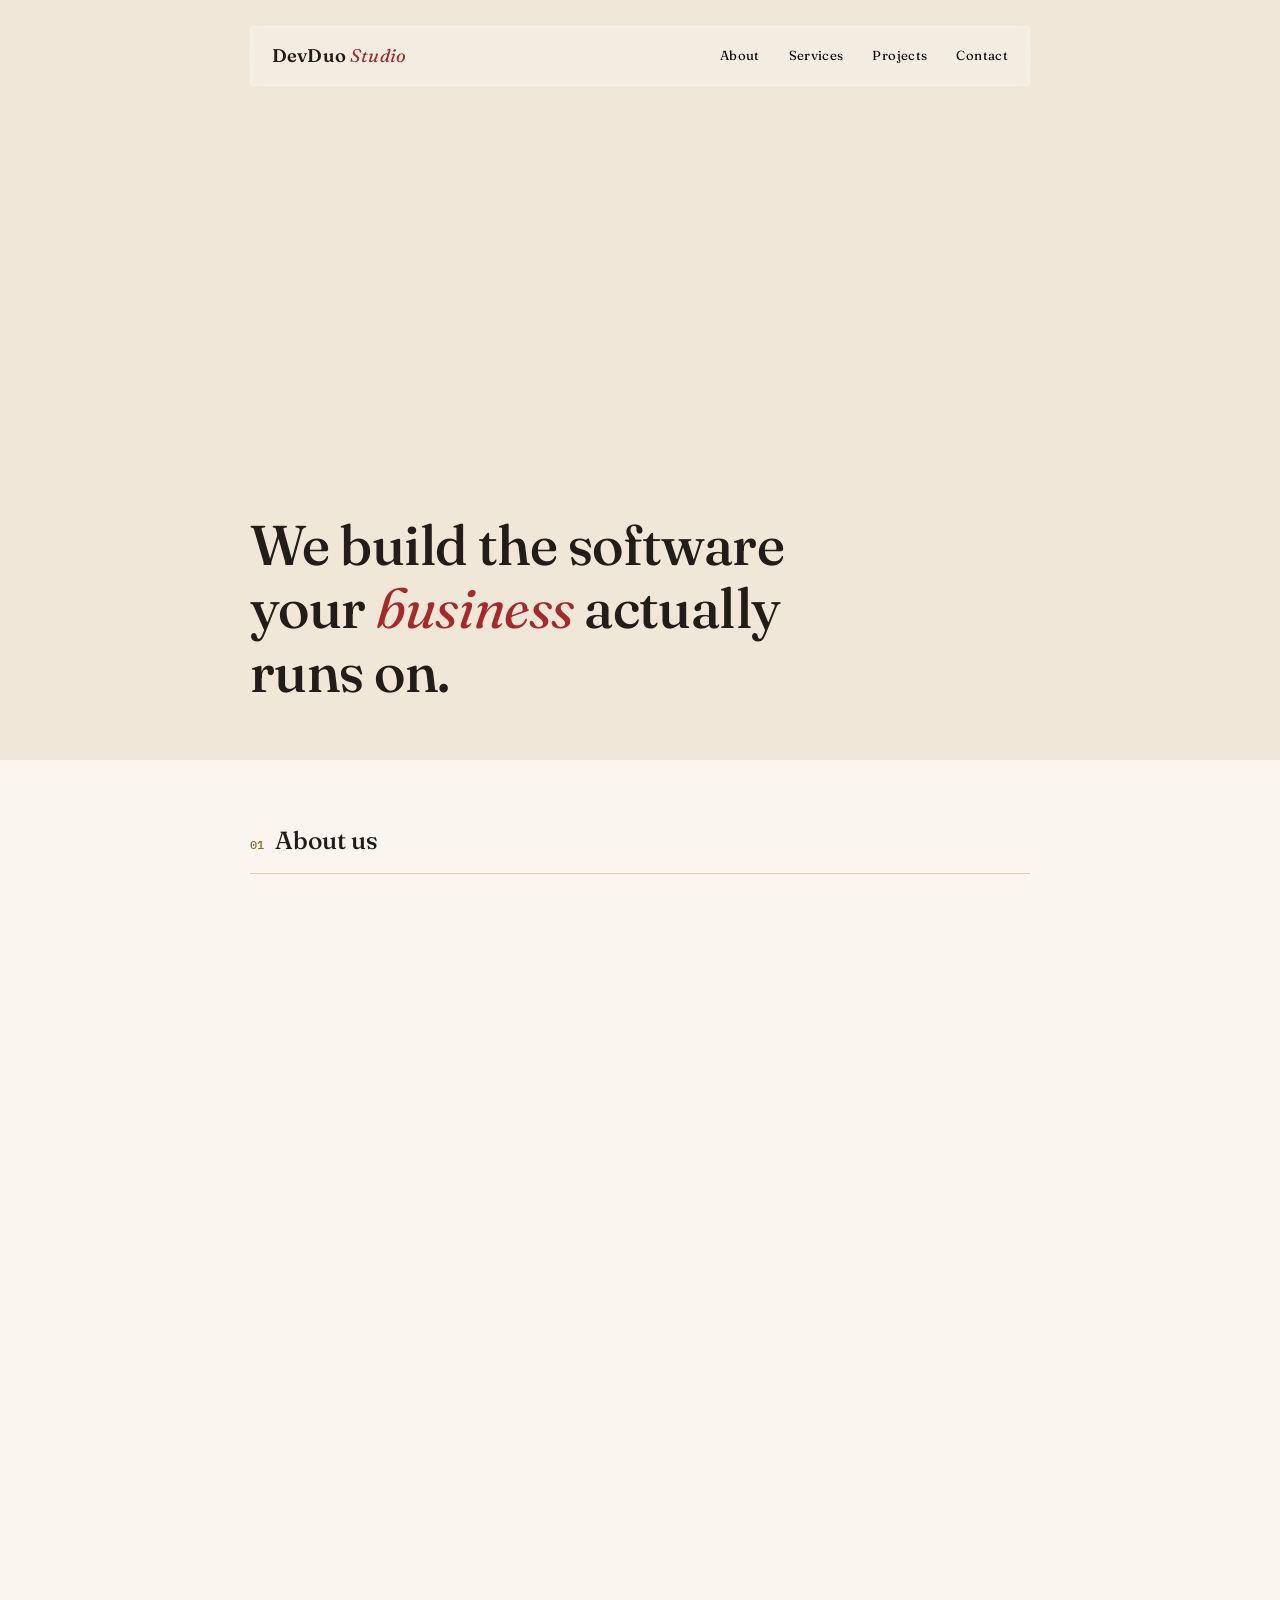
==== index.html.html @ c7c5db41 "first commit" ====
<!DOCTYPE html>
<html lang="en">
<head>
    <!-- Google tag (gtag.js) -->
<script async src="https://www.googletagmanager.com/gtag/js?id=G-KCSF0T8MST"></script>
<script>
  window.dataLayer = window.dataLayer || [];
  function gtag(){dataLayer.push(arguments);}
  gtag('js', new Date());

  gtag('config', 'G-KCSF0T8MST');
</script>
  <script type="application/ld+json">
{
  "@context": "https://schema.org",
  "@type": "FAQPage",
  "mainEntity": [
    {
      "@type": "Question",
      "name": "What does DevDuo Studio do?",
      "acceptedAnswer": {"@type": "Answer", "text": "We build custom web apps and automation for businesses, designed around how each business actually works."}
    },
    {
      "@type": "Question",
      "name": "How does the process work?",
      "acceptedAnswer": {"@type": "Answer", "text": "First we understand your business. Then we design and build an AI-integrated app around it and show it to you. Finally we host and maintain it."}
    },
    {
      "@type": "Question",
      "name": "Do you host and maintain the app after building it?",
      "acceptedAnswer": {"@type": "Answer", "text": "Yes. We host it, monitor it, and keep updating it as your business changes."}
    }
  ]
}
</script>
<meta charset="UTF-8">
<meta name="viewport" content="width=device-width, initial-scale=1, viewport-fit=cover">
<title>DevDuo Studio | Custom Web Apps & Business Automation in India</title>
<meta name="description" content="DevDuo Studio builds custom web apps and automation for businesses. We understand your business, build an app for automation of daily time taking tasks, then host and maintain it.">
<link rel="canonical" href="https://devduostudio.com/">
<meta name="robots" content="index, follow">
<meta name="theme-color" content="#FAF6EF">

<!-- Link previews (WhatsApp, LinkedIn, Facebook) -->
<meta property="og:type" content="website">
<meta property="og:site_name" content="DevDuo Studio">
<meta property="og:title" content="DevDuo Studio | Custom Web Apps & Business Automation">
<meta property="og:description" content="We build the software your business actually runs on.">
<meta property="og:url" content="https://devduostudio.com/">
<meta property="og:image" content="https://devduostudio.com/preview.jpg">
<meta name="twitter:card" content="summary_large_image">
<link rel="preconnect" href="https://fonts.googleapis.com">
<link rel="preconnect" href="https://fonts.gstatic.com" crossorigin>
<link href="https://fonts.googleapis.com/css2?family=Fraunces:ital,opsz,wght@0,9..144,400;0,9..144,500;0,9..144,600;1,9..144,400;1,9..144,500&family=IBM+Plex+Mono:wght@400;500&display=swap" rel="stylesheet">
<style>
  :root{
    --paper:#FAF6EF; --beige:#F0E7D8; --line:#DED0B4;
    --ink:#221D17; --ink-dim:#7A7060;
    --gold:#8E6A2E; --wine:#5C2A2A;
    box-sizing:border-box;
    padding-top:env(safe-area-inset-top,0px);
    padding-bottom:env(safe-area-inset-bottom,0px);
  }
  *{box-sizing:inherit; margin:0; padding:0;}
  html{scroll-padding-top:env(safe-area-inset-top,0px);}
  html,body{height:100%;}
  body{
    background:var(--paper); color:var(--ink);
    font-family:'Fraunces', Georgia, serif;
    line-height:1.6; -webkit-font-smoothing:antialiased;
  }
  .mono{font-family:'IBM Plex Mono', ui-monospace, monospace;}
  ::selection{ background:var(--gold); color:var(--paper); }

  .page{ max-width:860px; margin:0 auto; padding:0 2.5rem 6rem; }
  @media (max-width:640px){ .page{padding:0 1.35rem 4rem;} }

  .masthead{
    display:flex; justify-content:space-between; align-items:center; gap:1rem; flex-wrap:wrap;
    background:rgba(250,246,239, .35); border-radius: 4px; 
    padding:.9rem 1.3rem; border:1px solid rgba(255, 255, 255, .25); backdrop-filter: blur(10px); -webkit-backdrop-filter:blur(10px);  
  }
  .masthead .mark{font-size:1.15rem; font-weight:600; letter-spacing:.01em;}
  .masthead .mark em{ color: brown; font-style:italic; font-weight:400; }
  .masthead nav{display:flex; gap:1.8rem;}
  .masthead nav a{ color:black; text-decoration:none; font-size:.82rem; letter-spacing:.03em; transition:color .15s; }
  .masthead nav a:hover, .masthead nav a:focus-visible{ color:var(--wine); }

  /* ---- HERO ---- */
  html, body{
    overflow-x: hidden;
  }
.hero-full{
  position:relative; left:50%; right:50%;
  margin-left:-50vw; margin-right:-50vw; width:100vw;
  overflow:hidden; min-height:min(88vh, 760px);
  display:flex; flex-direction:column;
}
@media (max-width:640px){ .hero-full{ min-height:78vh; } }

.hero-gesture{ position:absolute; inset:0; z-index:0; background:var(--beige); }
/*.hero-gesture::after{
  content:""; position:absolute; inset:0;
  background:
    radial-gradient(circle at 20% 20%, rgba(142,106,46,.16), transparent 55%),
    radial-gradient(circle at 80% 75%, rgba(92,42,42,.12), transparent 50%);
}*/
.hero-gesture canvas, .hero-gesture video{ position:absolute; inset:0; width:100%; height:100%; object-fit:cover; display:block; transform:scale(1.12); transform-origin: center;}
.hero-scrim{
  position:absolute; inset:0; z-index:1; pointer-events:none;
 /* background:
    linear-gradient(180deg, rgba(34,29,23,.18) 0%, rgba(34,29,23,0) 26%, rgba(34,29,23,0) 60%, rgba(250,246,239,.55) 100%),
    linear-gradient(90deg, var(--paper) 0%, rgba(250,246,239,.72) 30%, rgba(250,246,239,0) 65%);*/
}

.hero-inner{
  position:relative; z-index:2; flex:1; display:flex; flex-direction:column; justify-content:space-between;
  max-width:860px; width:100%; margin:0 auto; padding:1.6rem 2.5rem 3.5rem;
}
@media (max-width:640px){ .hero-inner{ padding:1.2rem 1.35rem 2.5rem; } }

.hero-content{ max-width:56ch; }
.hero-content h1{
  font-size:clamp(2.3rem,5.2vw,3.5rem); font-weight:500; line-height:1.14; letter-spacing:-.01em;
}
.hero-content h1 em{ font-style:italic; font-weight:400; color: brown; }
.hero-content p{ color:var(--ink-dim); font-size:1.08rem; max-width:46ch; margin-top:1.3rem; }

  /* ---- ABOUT US ---- */
  .about p{ color:var(--ink-dim); font-size:1.02rem; max-width:60ch; }
  .ledger-strip{
    display:flex; gap:0; margin-top:2.2rem; border-top:1px solid var(--line); border-bottom:1px solid var(--line);
    flex-wrap:wrap;
  }
  .skills{ margin-top:2.2rem; }
.skill-row{
  display:grid; grid-template-columns:6.5rem 1fr; gap:1.2rem;
  padding:.85rem 0; border-top:1px solid var(--line); align-items:baseline;
}
.skill-row:first-child{ border-top:none; }
.skill-label{ font-family:'IBM Plex Mono',monospace; font-size:.72rem; color:var(--gold); }
.skill-tags{
  font-family:'IBM Plex Mono',monospace; font-size:.85rem; color:var(--ink-dim);
  display:flex; flex-wrap:wrap; gap:.9rem;
}
.skill-tags span::before{ content:"·"; margin-right:.6em; color:var(--line); }
.skill-tags span:first-child::before{ content:none; }
  .ledger-strip div{ flex:1 1 auto; padding:1rem 1.3rem 1rem 0; min-width:140px; }
  .ledger-strip div + div{ border-left:1px solid var(--line); padding-left:1.3rem; }
  .ledger-strip .num{ font-size:1rem; color:var(--wine); }
  .ledger-strip .lbl{ font-family:'IBM Plex Mono',monospace; font-size:.7rem; color:var(--ink-dim); margin-top:.25rem; }

  section{ margin-top:3.8rem; }
  .row p a{ color:var(--wine); text-decoration:none; border-bottom:1px solid var(--line); transition:border-color .15s; }
.row p a:hover, .row p a:focus-visible{ border-color:var(--wine); }
  h2{
    font-weight:500; font-size:1.55rem; display:flex; align-items:baseline; gap:.7rem;
    border-bottom:1px solid var(--line); padding-bottom:.8rem; margin-bottom:2.2rem;
  }
  h2 .idx{ font-family:'IBM Plex Mono',monospace; font-size:.72rem; color:var(--gold); }

  /* ---- SERVICES: 3-step process ---- */
  .process{ position:relative; }
  .step{
    display:grid; grid-template-columns:3.2rem 1fr; gap:1.6rem;
    padding:2rem 0; position:relative;
  }
  .step + .step{ border-top:1px solid var(--line); }
  .step .n{ font-family:'Fraunces',serif; font-style:italic; font-weight:400; font-size:2.1rem; color:var(--beige); -webkit-text-stroke:1px var(--gold); }
  .step h3{ font-weight:600; font-size:1.18rem; }
  .step p{ color:var(--ink-dim); font-size:.98rem; margin-top:.5rem; max-width:54ch; }

  /* ---- PROJECTS ---- */
  .row{
    display:grid; grid-template-columns:auto 1fr; gap:.2rem 1.4rem;
    padding:1.1rem 0; border-bottom:1px solid var(--line);
  }
  .row:first-of-type{ padding-top:0; }
  .row .tag{ font-family:'IBM Plex Mono',monospace; font-size:.72rem; color:var(--gold); padding-top:.4rem; white-space:nowrap; }
  .row h3{ font-weight:600; font-size:1.1rem; }
  .row h3 a{ color:var(--ink); text-decoration:none; border-bottom:1px solid var(--line); transition:border-color .15s, color .15s; }
  .row h3 a:hover, .row h3 a:focus-visible{ color:var(--wine); border-color:var(--wine); }
  .row p{ color:var(--ink-dim); font-size:.94rem; margin-top:.4rem; max-width:56ch; }
  .row .stack{ margin-top:.6rem; font-family:'IBM Plex Mono',monospace; font-size:.72rem; color:var(--ink-dim); display:flex; gap:.9rem; flex-wrap:wrap; }
  .row .stack span::before{ content:"·"; margin-right:.5em; color:var(--line); }
  .row .stack span:first-child::before{ content:none; }

  footer{
    margin-top:6rem; padding-top:2.2rem; border-top:1px solid var(--line);
    display:flex; justify-content:space-between; align-items:flex-end; flex-wrap:wrap; gap:1.5rem;
  }
  footer h2{ border:none; padding:0; margin:0 0 .6rem 0; }
  footer p{ color:var(--ink-dim); font-size:.98rem; max-width:40ch; }
  .cta{
    display:inline-block; margin-top:1.2rem; background:var(--wine); color:var(--paper);
    font-family:'IBM Plex Mono',monospace; font-size:.85rem; font-weight:500;
    padding:.8rem 1.4rem; text-decoration:none; transition:background .15s;
  }
  .cta:hover, .cta:focus-visible{ background:var(--ink); }
  .fineprint{ color:var(--ink-dim); font-size:.75rem; text-align:right; font-family:'IBM Plex Mono',monospace; }
</style>
<script type="application/ld+json">
{
  "@context": "https://schema.org",
  "@type": "ProfessionalService",
  "name": "DevDuo Studio",
  "url": "https://devduostudio.com/",
  "description": "Custom web apps and business automation for businesses",
  "email": "devduostudio26@gmail.com",
  "sameAs": [
  "https://www.linkedin.com/company/your-page",
  "https://github.com/your-username"
]
}
</script>
</head>
<body>
<div class="page">

 <div class="hero-full">
  <div class="hero-gesture" aria-hidden="true">
    <video autoplay muted loop playsinline preload="metadata">
      <source src="Man_watches_celestial_wave_20260926131211.mp4" type="video/mp4">
    </video>
  </div>
  <div class="hero-scrim" aria-hidden="true"></div>

  <div class="hero-inner">
    <div class="masthead">
      <div class="mark">DevDuo <em>Studio</em></div>
      <nav>
        <a href="#about">About</a>
        <a href="#services">Services</a>
        <a href="#projects">Projects</a>
        <a href="#contact">Contact</a>
      </nav>
    </div>

    <div class="hero-content">
      <h1>We build the software your <em>business</em> actually runs on.</h1>
    </div>
  </div>
</div>

  <section id="about" class="about">
    <h2><span class="idx">01</span> About us</h2>
    <p><strong>DevDuo Studio is a two-person web development studio in India that builds custom web apps and automation for businesses.</strong> We're two developers who started out running businesses ourselves before we started building software for others. ...</p>
    <div class="ledger-strip mono">
      <div><div class="num">India</div><div class="lbl">based</div></div>
      <div><div class="num">Automating how businesses run</div><div class="lbl">focus</div></div>
    </div>
    <div class="skills">
    <div class="skill-row">
    <div class="skill-label">Frontend</div>
    <div class="skill-tags"><span>JS</span><span>React</span><span>HTML</span><span>CSS</span></div>
  </div>
  <div class="skill-row">
    <div class="skill-label">Backend</div>
    <div class="skill-tags"><span>Node</span><span>Express</span><span>Flask</span><span>Python</span><span>SQLite</span></div>
  </div>
  <div class="skill-row">
    <div class="skill-label">Infra</div>
    <div class="skill-tags"><span>AWS / Cloud Hosting</span><span>n8n</span></div>
  </div>
</div>
  </section>
  <section id="services">
    <h2><span class="idx">02</span> How we work</h2>

    <div class="process">
      <div class="step">
        <div class="n">1</div>
        <div>
          <h3>We understand your business</h3>
          <p>Before any code, we learn how your bills, guests, and stock actually move — the parts of your day that eat the most time and the ones you'd never trust to a template.</p>
        </div>
      </div>
      <div class="step">
        <div class="n">2</div>
        <div>
          <h3>We design &amp; curate</h3>
          <p>A personalised, AI-integrated app built around how you actually work — not a generic dashboard. We walk you through it before anything ships.</p>
        </div>
      </div>
      <div class="step">
        <div class="n">3</div>
        <div>
          <h3>We host &amp; service it</h3>
          <p>Live, monitored, and maintained — we stay on as your business changes, so the software keeps up with you.</p>
        </div>
      </div>
    </div>
  </section>

  <section id="projects">
    <h2><span class="idx">03</span> Few of our Projects</h2>

    <!-- Wrap each project name in an <a href="..."> to your live app when ready -->
    <div class="row">
      <div class="tag">2026</div>
      <div>
        <h3><a href="#">Restaurant Inventory &amp; Procurement</a></h3>
        <p>Stock, kitchen issues, waste, and a vendor ledger with running due balances — deployed on a live AWS server for a working restaurant(A Stock Management App).</p>
        <div class="stack"><span>Node</span><span>Express</span><span>SQLite</span><span>AWS EC2</span></div>
      </div>
    </div>

    <div class="row">
      <div class="tag">2026</div>
      <div>
        <h3><a href="#">Work Together App</a></h3>
        <p>Create a privately hosted "pod" with your colleague and share your tasks and watch it get complete(A Productive App).</p>
        <div class="stack"><span>Python</span><span>Render</span><span>HTML</span><span>CSS</span></div>
      </div>
    </div>

    <div class="row">
      <div class="tag">2026</div>
      <div>
        <h3><a href="#">Expense Tracker</a></h3>
        <p>Add and categorize expenses, see category totals as a percentage breakdown, filter by date or category.</p>
        <div class="stack"><span>Vanilla JS</span><span>Chart</span><span>GitHub Pages</span><span>HTML</span><span>CSS</span></div>
      </div>
    </div>

    <div class="row">
      <div class="tag">2026</div>
      <div>
        <h3><a href="#">Bill Tracker</a></h3>
        <p>Tracks due dates and autopay status per bill, with a 3-day due-soon flag and a monthly summary view.</p>
        <div class="stack"><span>Vanilla JS</span><span>Express</span><span>SQLite</span></div>
      </div>
    </div>

    <div class="row">
      <div class="tag">soon</div>
      <div>
        <h3><a href="#">QR Guest Feedback</a></h3>
        <p>Scan at checkout — happy guests get steered to a public review, low ratings stay internal and pops on your whatsapp instead of going public.</p>
        <div class="stack"><span>JS</span><span>Python</span><span>SQL</span></div>
      </div>
    </div>
  </section>
   
  <div class="row">
      <div class="tag">2026</div>
      <div>
        <h3><a href="#">Websites</a></h3>
        <p><a href ="https://hotelmahal.in/">Hotel Mahal</a></p>
        <p><a href="https://www.hotelredvelvet.in/">Hotel Red Velvet</a></p>
        <p><a href="https://shyam-smriti.onrender.com/">Charitable Project</a></p>
        <div class="stack"><span>JS</span><span>HTML</span><span>CSS Flex & Grid</span><span>Render</span></div>
      </div>
    </div>


  <footer id="contact">
    <div>
      <h2>Let's talk</h2>
      <p>Tell us what your business is spending too much time tracking by hand.</p>
      <a class="cta" href="mailto:hello@devduo.studio">devduostudio26@gmail.com</a>
    </div>
    <div class="fineprint">Shudh &amp; Ankita<br>DevDuo Studio, est. 2026</div>
  </footer>

</div>
</body>
</html>
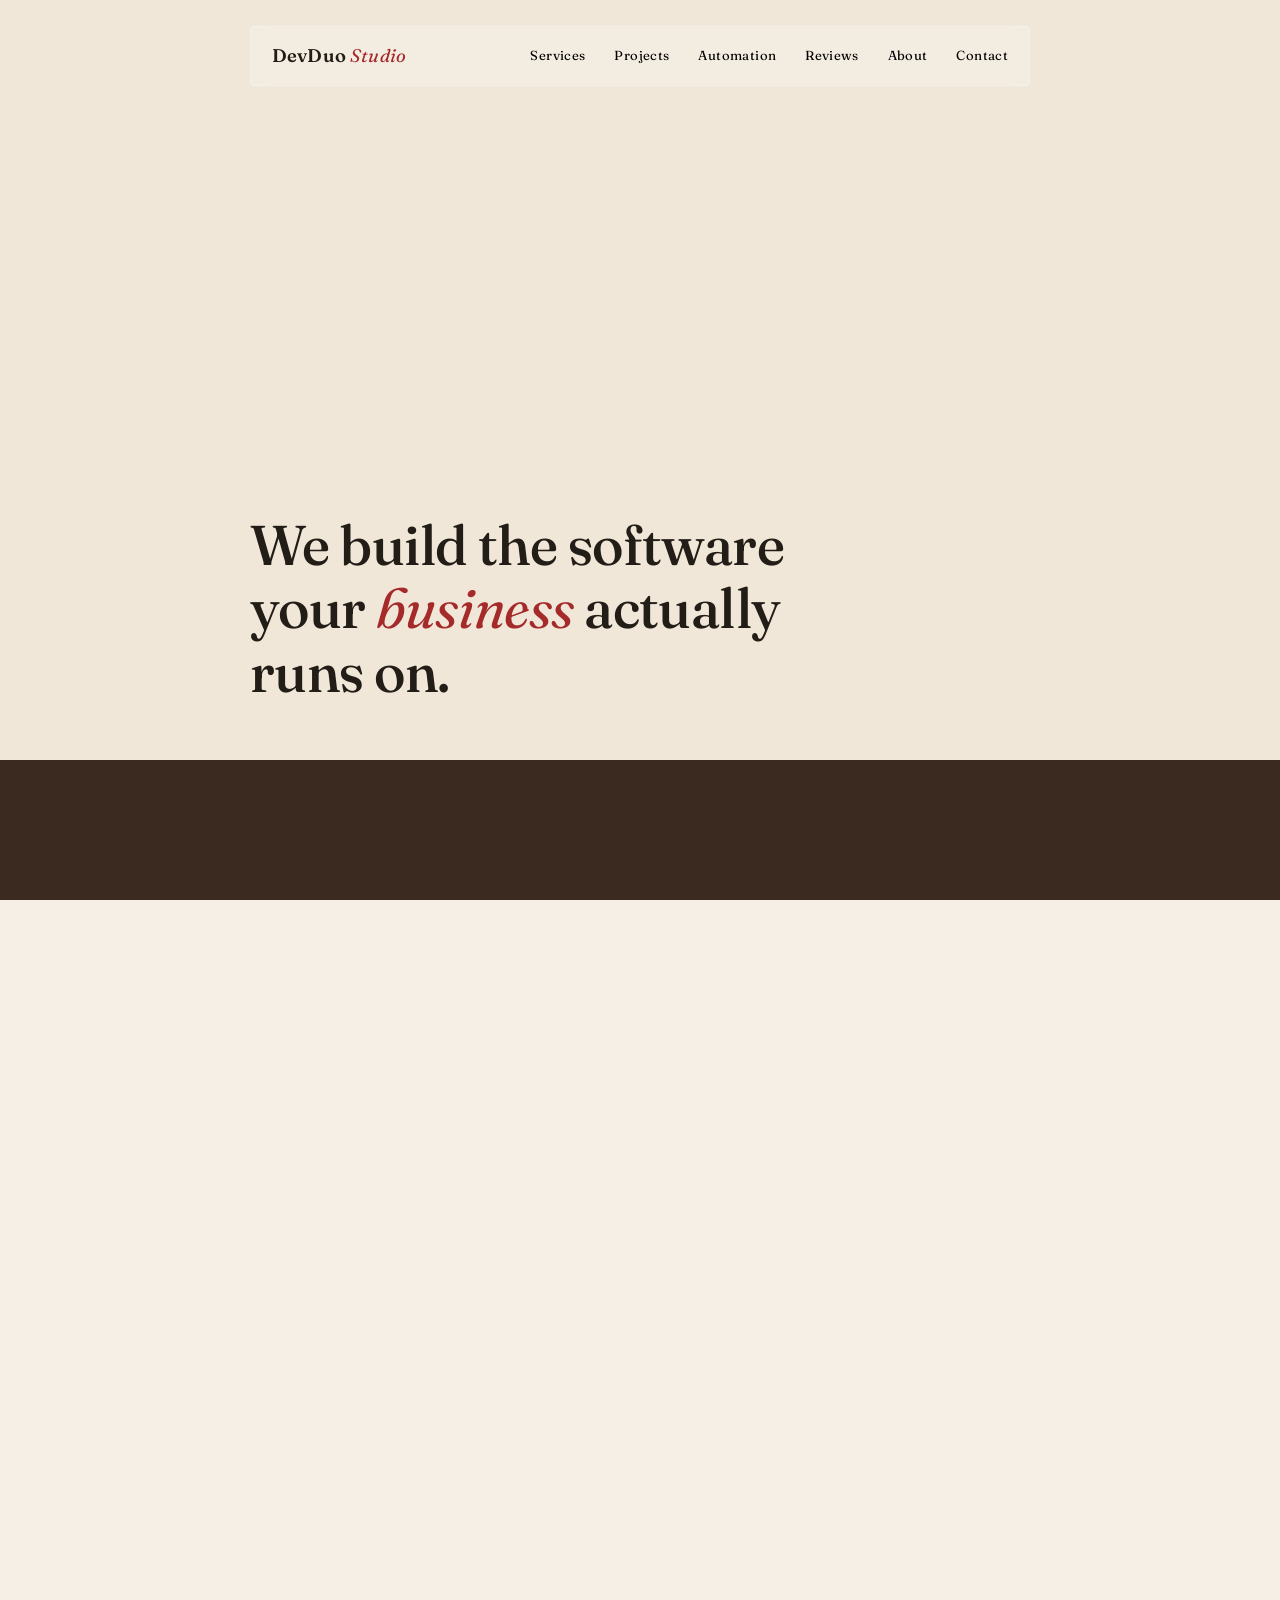
==== commit 8ccb7aec: "Add files via upload" ====
--- a/index.html.html
+++ b/index.html.html
@@ -38,6 +38,11 @@
 <title>DevDuo Studio | Custom Web Apps & Business Automation in India</title>
 <meta name="description" content="DevDuo Studio builds custom web apps and automation for businesses. We understand your business, build an app for automation of daily time taking tasks, then host and maintain it.">
 <link rel="canonical" href="https://devduostudio.com/">
+
+<!-- Favicon (browser tab icon). Put these 3 lines inside <head>, e.g. right after the canonical link -->
+<link rel="icon" type="image/svg+xml" href="/favicon.svg">
+<link rel="icon" href="/favicon.ico" sizes="any">
+<link rel="apple-touch-icon" href="/apple-touch-icon.png">
 <meta name="robots" content="index, follow">
 <meta name="theme-color" content="#FAF6EF">
 
@@ -52,29 +57,61 @@
 <link rel="preconnect" href="https://fonts.googleapis.com">
 <link rel="preconnect" href="https://fonts.gstatic.com" crossorigin>
 <link href="https://fonts.googleapis.com/css2?family=Fraunces:ital,opsz,wght@0,9..144,400;0,9..144,500;0,9..144,600;1,9..144,400;1,9..144,500&family=IBM+Plex+Mono:wght@400;500&display=swap" rel="stylesheet">
+<!-- Put this in <head>, just BEFORE the <style> tag. It lets the CSS hide .reveal items only when JavaScript is running. -->
+<script>document.documentElement.classList.add('js');</script>
 <style>
+  /* =====================================================================
+     DEVDUO STUDIO - STYLES
+     Sections are grouped: 1) colours  2) base  3) layout  4) hero/masthead
+     5) shared section parts  6) each section  7) footer
+     ===================================================================== */
+
+  /* ---------- 1) COLOURS (edit here to re-theme the whole site) ---------- */
   :root{
-    --paper:#FAF6EF; --beige:#F0E7D8; --line:#DED0B4;
-    --ink:#221D17; --ink-dim:#7A7060;
-    --gold:#8E6A2E; --wine:#5C2A2A;
+    /* The two alternating section backgrounds */
+    --bg-light:#F5EFE6;          /* light beige sections */
+    --bg-dark:#3B2A20;           /* deep brown sections  */
+
+    /* Consistent vertical padding for every section (top and bottom) */
+    --section-pad:clamp(3.5rem, 8vw, 6rem);
+
+    /* Original brand colours (hero + masthead still use these) */
+    --paper:#FAF6EF; --beige:#F0E7D8;
+
+    /* Default (LIGHT section) text colours.
+       Slightly deeper than before so they stay readable on #F5EFE6. */
+    --ink:#221D17;               /* main text            */
+    --ink-dim:#6B6152;           /* secondary text       */
+    --line:#DED0B4;              /* borders / dividers   */
+    --gold:#7F5E26;              /* small labels, accent */
+    --wine:#5C2A2A;              /* links, highlights    */
+    --num-fill:var(--beige);     /* fill of big step numbers */
+
     box-sizing:border-box;
     padding-top:env(safe-area-inset-top,0px);
     padding-bottom:env(safe-area-inset-bottom,0px);
   }
+
+  /* ---------- 2) BASE ---------- */
   *{box-sizing:inherit; margin:0; padding:0;}
   html{scroll-padding-top:env(safe-area-inset-top,0px);}
   html,body{height:100%;}
   body{
-    background:var(--paper); color:var(--ink);
+    background:var(--bg-light); color:var(--ink);
     font-family:'Fraunces', Georgia, serif;
     line-height:1.6; -webkit-font-smoothing:antialiased;
   }
   .mono{font-family:'IBM Plex Mono', ui-monospace, monospace;}
   ::selection{ background:var(--gold); color:var(--paper); }
 
-  .page{ max-width:860px; margin:0 auto; padding:0 2.5rem 6rem; }
-  @media (max-width:640px){ .page{padding:0 1.35rem 4rem;} }
-
+  /* ---------- 3) LAYOUT ---------- */
+  /* .page is now full width so section backgrounds can touch both screen edges.
+     .wrap is the centred content column that lives inside every section. */
+  .page{ width:100%; }
+  .wrap{ max-width:860px; margin:0 auto; padding:0 2.5rem; }
+  @media (max-width:640px){ .wrap{ padding:0 1.35rem; } }
+
+  /* ---------- 4) MASTHEAD + HERO (unchanged except nav wrapping) ---------- */
   .masthead{
     display:flex; justify-content:space-between; align-items:center; gap:1rem; flex-wrap:wrap;
     background:rgba(250,246,239, .35); border-radius: 4px; 
@@ -82,11 +119,13 @@
   }
   .masthead .mark{font-size:1.15rem; font-weight:600; letter-spacing:.01em;}
   .masthead .mark em{ color: brown; font-style:italic; font-weight:400; }
-  .masthead nav{display:flex; gap:1.8rem;}
+  /* NEW: nav can wrap onto a second line on small screens (6 links now) */
+  .masthead nav{display:flex; flex-wrap:wrap; gap:.4rem 1.8rem;}
   .masthead nav a{ color:black; text-decoration:none; font-size:.82rem; letter-spacing:.03em; transition:color .15s; }
-  .masthead nav a:hover, .masthead nav a:focus-visible{ color:var(--wine); }
-
-  /* ---- HERO ---- */
+  .masthead nav a{ background:linear-gradient(currentColor,currentColor) 0 100% / 0 1px no-repeat; transition:color .15s, background-size .3s ease; }
+  .masthead nav a:hover, .masthead nav a:focus-visible{ color:var(--wine); background-size:100% 1px; }
+  @media (max-width:640px){ .masthead nav{ gap:.4rem 1.1rem; } }
+
   html, body{
     overflow-x: hidden;
   }
@@ -99,18 +138,9 @@
 @media (max-width:640px){ .hero-full{ min-height:78vh; } }
 
 .hero-gesture{ position:absolute; inset:0; z-index:0; background:var(--beige); }
-/*.hero-gesture::after{
-  content:""; position:absolute; inset:0;
-  background:
-    radial-gradient(circle at 20% 20%, rgba(142,106,46,.16), transparent 55%),
-    radial-gradient(circle at 80% 75%, rgba(92,42,42,.12), transparent 50%);
-}*/
 .hero-gesture canvas, .hero-gesture video{ position:absolute; inset:0; width:100%; height:100%; object-fit:cover; display:block; transform:scale(1.12); transform-origin: center;}
 .hero-scrim{
   position:absolute; inset:0; z-index:1; pointer-events:none;
- /* background:
-    linear-gradient(180deg, rgba(34,29,23,.18) 0%, rgba(34,29,23,0) 26%, rgba(34,29,23,0) 60%, rgba(250,246,239,.55) 100%),
-    linear-gradient(90deg, var(--paper) 0%, rgba(250,246,239,.72) 30%, rgba(250,246,239,0) 65%);*/
 }
 
 .hero-inner{
@@ -126,67 +156,151 @@
 .hero-content h1 em{ font-style:italic; font-weight:400; color: brown; }
 .hero-content p{ color:var(--ink-dim); font-size:1.08rem; max-width:46ch; margin-top:1.3rem; }
 
-  /* ---- ABOUT US ---- */
-  .about p{ color:var(--ink-dim); font-size:1.02rem; max-width:60ch; }
-  .ledger-strip{
-    display:flex; gap:0; margin-top:2.2rem; border-top:1px solid var(--line); border-bottom:1px solid var(--line);
-    flex-wrap:wrap;
-  }
-  .skills{ margin-top:2.2rem; }
-.skill-row{
-  display:grid; grid-template-columns:6.5rem 1fr; gap:1.2rem;
-  padding:.85rem 0; border-top:1px solid var(--line); align-items:baseline;
-}
-.skill-row:first-child{ border-top:none; }
-.skill-label{ font-family:'IBM Plex Mono',monospace; font-size:.72rem; color:var(--gold); }
-.skill-tags{
-  font-family:'IBM Plex Mono',monospace; font-size:.85rem; color:var(--ink-dim);
-  display:flex; flex-wrap:wrap; gap:.9rem;
-}
-.skill-tags span::before{ content:"·"; margin-right:.6em; color:var(--line); }
-.skill-tags span:first-child::before{ content:none; }
-  .ledger-strip div{ flex:1 1 auto; padding:1rem 1.3rem 1rem 0; min-width:140px; }
-  .ledger-strip div + div{ border-left:1px solid var(--line); padding-left:1.3rem; }
-  .ledger-strip .num{ font-size:1rem; color:var(--wine); }
-  .ledger-strip .lbl{ font-family:'IBM Plex Mono',monospace; font-size:.7rem; color:var(--ink-dim); margin-top:.25rem; }
-
-  section{ margin-top:3.8rem; }
-  .row p a{ color:var(--wine); text-decoration:none; border-bottom:1px solid var(--line); transition:border-color .15s; }
-.row p a:hover, .row p a:focus-visible{ border-color:var(--wine); }
+  /* ---------- 5) SECTIONS: alternating backgrounds ----------
+     Every section gets class "section" plus EITHER "section--light" or
+     "section--dark". Dark sections simply re-define the colour variables,
+     so all text, borders and accents inside them switch to cream automatically.
+     To flip a section, swap its class. To change a colour, edit :root above. */
+  .section{ padding:var(--section-pad) 0; }
+
+  .section--light{
+    background:var(--bg-light);
+    color:var(--ink);
+  }
+
+  .section--dark{
+    --ink:#F5EFE6;                        /* cream text        (contrast ~12:1) */
+    --ink-dim:#CDBFAA;                    /* softer cream text (contrast ~7.5:1) */
+    --line:rgba(245,239,230,.22);         /* cream borders     */
+    --gold:#E0B872;                       /* light gold labels (contrast ~7.3:1) */
+    --wine:#F0CFA8;                       /* links / highlights in light tan    */
+    --num-fill:transparent;               /* outline-only step numbers          */
+    background:var(--bg-dark);
+    color:var(--ink);
+  }
+  .section--dark ::selection{ background:var(--gold); color:var(--bg-dark); }
+
+  /* Section heading with index number (01, 02, ...) */
   h2{
     font-weight:500; font-size:1.55rem; display:flex; align-items:baseline; gap:.7rem;
     border-bottom:1px solid var(--line); padding-bottom:.8rem; margin-bottom:2.2rem;
   }
   h2 .idx{ font-family:'IBM Plex Mono',monospace; font-size:.72rem; color:var(--gold); }
 
-  /* ---- SERVICES: 3-step process ---- */
+  /* Short intro line under a heading */
+  .section-intro{ color:var(--ink-dim); font-size:1.02rem; max-width:60ch; margin:-0.6rem 0 2rem; }
+
+  /* ---------- 6a) SERVICES: 3-step process ---------- */
   .process{ position:relative; }
   .step{
-    display:grid; grid-template-columns:3.2rem 1fr; gap:1.6rem;
+    display:grid; grid-template-columns:3.2rem 1fr auto; gap:1.6rem; align-items:start;
     padding:2rem 0; position:relative;
   }
+  .step:first-child{ padding-top:0; }      /* no extra gap under the heading */
+  .step:last-child{ padding-bottom:0; }    /* section padding handles the bottom */
   .step + .step{ border-top:1px solid var(--line); }
-  .step .n{ font-family:'Fraunces',serif; font-style:italic; font-weight:400; font-size:2.1rem; color:var(--beige); -webkit-text-stroke:1px var(--gold); }
+  .step .n{ font-family:'Fraunces',serif; font-style:italic; font-weight:400; font-size:2.1rem; color:var(--num-fill); -webkit-text-stroke:1px var(--gold); }
   .step h3{ font-weight:600; font-size:1.18rem; }
   .step p{ color:var(--ink-dim); font-size:.98rem; margin-top:.5rem; max-width:54ch; }
-
-  /* ---- PROJECTS ---- */
+  /* phones: the mini screen (.viz) drops under the step text */
+  @media (max-width:560px){
+    .step{ grid-template-columns:2.4rem 1fr; gap:1rem; }
+    .viz{ grid-column:2; width:min(100%, 200px); margin:.9rem 0 0; align-self:start; }
+  }
+
+  /* ---------- 6b) PROJECTS ---------- */
   .row{
     display:grid; grid-template-columns:auto 1fr; gap:.2rem 1.4rem;
     padding:1.1rem 0; border-bottom:1px solid var(--line);
   }
   .row:first-of-type{ padding-top:0; }
+  .row:last-child{ border-bottom:none; padding-bottom:0; }
   .row .tag{ font-family:'IBM Plex Mono',monospace; font-size:.72rem; color:var(--gold); padding-top:.4rem; white-space:nowrap; }
   .row h3{ font-weight:600; font-size:1.1rem; }
   .row h3 a{ color:var(--ink); text-decoration:none; border-bottom:1px solid var(--line); transition:border-color .15s, color .15s; }
   .row h3 a:hover, .row h3 a:focus-visible{ color:var(--wine); border-color:var(--wine); }
   .row p{ color:var(--ink-dim); font-size:.94rem; margin-top:.4rem; max-width:56ch; }
+  .row p a{ color:var(--wine); text-decoration:none; border-bottom:1px solid var(--line); transition:border-color .15s; }
+  .row p a:hover, .row p a:focus-visible{ border-color:var(--wine); }
   .row .stack{ margin-top:.6rem; font-family:'IBM Plex Mono',monospace; font-size:.72rem; color:var(--ink-dim); display:flex; gap:.9rem; flex-wrap:wrap; }
   .row .stack span::before{ content:"·"; margin-right:.5em; color:var(--line); }
   .row .stack span:first-child::before{ content:none; }
-
-  footer{
-    margin-top:6rem; padding-top:2.2rem; border-top:1px solid var(--line);
+  @media (max-width:480px){ .row{ gap:.2rem 1rem; } }
+
+  /* ---------- 6c) AUTOMATION & AI: 3 cards ---------- */
+  .cards{ display:grid; grid-template-columns:repeat(3, 1fr); gap:1.6rem; }
+  .card{ border-top:2px solid var(--gold); padding-top:1rem; transition:transform .3s ease; }
+  .card:hover{ transform:translateY(-4px); }
+  .card .tag{ font-family:'IBM Plex Mono',monospace; font-size:.72rem; color:var(--gold); }
+  .card h3{ font-weight:600; font-size:1.1rem; margin-top:.45rem; }
+  .card p{ color:var(--ink-dim); font-size:.94rem; margin-top:.5rem; }
+  @media (max-width:760px){
+    .cards{ grid-template-columns:1fr; gap:0; }
+    .card{ border-top:1px solid var(--line); padding:1.3rem 0; }
+    .card:first-child{ border-top:2px solid var(--gold); }
+    .card:last-child{ padding-bottom:0; }
+  }
+
+  /* ---------- 6d) CLIENT REVIEWS ---------- */
+  /* 6-column grid: the two featured reviews take 3 columns each (top row),
+     the other reviews take 2 columns each (second row). */
+  .reviews{ display:grid; grid-template-columns:repeat(6, 1fr); gap:1.4rem; }
+  .review{
+    grid-column:span 2;
+    border:1px solid var(--line); padding:1.4rem 1.3rem;
+    display:flex; flex-direction:column; justify-content:space-between; gap:1.2rem;
+    transition:transform .3s ease, border-color .3s ease, box-shadow .3s ease;
+  }
+  .review--lead{ grid-column:span 3; padding:1.7rem 1.6rem; }
+  .review--lead blockquote{ font-size:1.14rem; }
+  .review blockquote{ font-style:italic; font-size:1.02rem; line-height:1.55; }
+  .review .name{ display:block; font-weight:600; font-size:.98rem; }
+  .review .biz{ display:block; font-family:'IBM Plex Mono',monospace; font-size:.72rem; color:var(--gold); margin-top:.2rem; }
+  .review:hover{ transform:translateY(-4px); border-color:var(--gold); box-shadow:0 10px 24px -14px rgba(59,42,32,.45); }
+  @media (max-width:760px){
+    .reviews{ grid-template-columns:1fr; }
+    .review, .review--lead{ grid-column:auto; }
+  }
+
+  /* ---------- 6e) ABOUT US ---------- */
+  .about p{ color:var(--ink-dim); font-size:1.02rem; max-width:60ch; }
+
+  /* Two equal cells (India-based / focus). Uses a grid so both are the same
+     width, and a child selector (.ledger-cell) so inner text is NOT padded twice. */
+  .ledger-strip{
+    display:grid; grid-template-columns:1fr 1fr;
+    margin-top:1.8rem; border-top:1px solid var(--line); border-bottom:1px solid var(--line);
+  }
+  .ledger-cell{ padding:1rem 1.2rem; }
+  .ledger-cell:first-child{ padding-left:0; }
+  .ledger-cell + .ledger-cell{ border-left:1px solid var(--line); }
+  .ledger-cell .num{ font-size:1rem; color:var(--wine); }
+  .ledger-cell .lbl{ font-family:'IBM Plex Mono',monospace; font-size:.7rem; color:var(--ink-dim); margin-top:.25rem; }
+  @media (max-width:520px){
+    .ledger-strip{ grid-template-columns:1fr; }
+    .ledger-cell{ padding:.9rem 0; }
+    .ledger-cell + .ledger-cell{ border-left:none; border-top:1px solid var(--line); }
+  }
+
+  /* Tech stack rows (Frontend / Backend / Infra): same rhythm as the Projects rows */
+  .skills{ margin-top:0; }
+  .skill-row{
+    display:grid; grid-template-columns:6.5rem 1fr; gap:1.2rem;
+    padding:.9rem 0; border-top:1px solid var(--line); align-items:baseline;
+  }
+  .skill-row:first-child{ border-top:none; }
+  .skill-row:last-child{ padding-bottom:0; }
+  .skill-label{ font-family:'IBM Plex Mono',monospace; font-size:.72rem; color:var(--gold); }
+  .skill-tags{
+    font-family:'IBM Plex Mono',monospace; font-size:.85rem; color:var(--ink-dim);
+    display:flex; flex-wrap:wrap; gap:.9rem;
+  }
+  .skill-tags span::before{ content:"·"; margin-right:.6em; color:var(--line); }
+  .skill-tags span:first-child::before{ content:none; }
+  @media (max-width:480px){ .skill-row{ grid-template-columns:4.8rem 1fr; gap:.8rem; } }
+
+  /* ---------- 7) FOOTER / CONTACT (light section) ---------- */
+  .footer-inner{
     display:flex; justify-content:space-between; align-items:flex-end; flex-wrap:wrap; gap:1.5rem;
   }
   footer h2{ border:none; padding:0; margin:0 0 .6rem 0; }
@@ -194,10 +308,205 @@
   .cta{
     display:inline-block; margin-top:1.2rem; background:var(--wine); color:var(--paper);
     font-family:'IBM Plex Mono',monospace; font-size:.85rem; font-weight:500;
-    padding:.8rem 1.4rem; text-decoration:none; transition:background .15s;
-  }
-  .cta:hover, .cta:focus-visible{ background:var(--ink); }
+    padding:.8rem 1.4rem; text-decoration:none; transition:background .15s, transform .2s ease;
+  }
+  .cta:hover, .cta:focus-visible{ background:var(--ink); transform:translateY(-2px); }
   .fineprint{ color:var(--ink-dim); font-size:.75rem; text-align:right; font-family:'IBM Plex Mono',monospace; }
+  @media (max-width:640px){ .fineprint{ text-align:left; } }
+
+
+  /* =====================================================================
+     8) "HOW WE WORK" MINI SCREENS (pure CSS + one small inline SVG)
+     One tiny animated "screen" per step:
+       1 Discover  - a ledger being scanned line by line
+       2 Build     - code being typed
+       3 Live      - a growth chart drawing upward
+     They use --gold / --line, so they follow the section colours.
+     Make them bigger/smaller with --vw on .viz. Change speed with the animation durations.
+     ===================================================================== */
+  .viz{
+    --vw:172px; width:var(--vw); flex:none; align-self:center; margin-right:.4rem;
+    border:1px solid var(--line); border-radius:8px; overflow:hidden;
+    background:transparent; background:color-mix(in srgb, var(--gold) 6%, transparent);
+    font-family:'IBM Plex Mono',monospace; color:var(--ink-dim);
+  }
+  .viz-bar{ display:flex; align-items:center; gap:4px; height:20px; padding:0 8px; border-bottom:1px solid var(--line); }
+  .viz-bar i{ width:5px; height:5px; border-radius:50%; background:var(--gold); opacity:.45; }
+  .viz-bar b{ margin-left:auto; font-weight:400; font-size:.5rem; letter-spacing:.14em; text-transform:uppercase; color:var(--gold); }
+  .viz-body{ position:relative; height:88px; padding:8px 10px; }
+
+  /* --- 1) Discover: rows light up as a scan line passes over them --- */
+  .scan .r{
+    display:flex; align-items:center; gap:8px; height:14px; margin-bottom:4px; padding:0 4px; border-radius:3px;
+    font-size:.56rem; letter-spacing:.04em;
+    animation:row-hit 4s linear infinite; animation-delay:calc(.45s + var(--i) * .76s);
+  }
+  .scan .r em{
+    display:block; height:3px; border-radius:2px; margin-left:auto; width:var(--b); background:var(--ink-dim); opacity:.5;
+    animation:bar-on 4s linear infinite; animation-delay:calc(.45s + var(--i) * .76s);
+  }
+  .scanline{
+    position:absolute; left:6px; right:6px; top:8px; height:1px; background:var(--gold);
+    box-shadow:0 0 8px var(--gold); opacity:0; animation:scan 4s linear infinite;
+  }
+  @keyframes scan{
+    0%{ transform:translateY(0); opacity:0; } 6%{ opacity:1; }
+    80%{ transform:translateY(70px); opacity:1; } 90%,100%{ transform:translateY(70px); opacity:0; }
+  }
+  @keyframes row-hit{
+    0%{ background:transparent; }
+    4%,18%{ background:rgba(224,184,114,.16); }
+    32%,100%{ background:transparent; }
+  }
+  @keyframes bar-on{
+    0%{ background:var(--ink-dim); opacity:.5; }
+    4%,22%{ background:var(--gold); opacity:1; }
+    36%,100%{ background:var(--ink-dim); opacity:.5; }
+  }
+
+  /* --- 2) Build: lines of code type themselves out, then clear and repeat --- */
+  .code .ln{
+    display:block; white-space:pre; overflow:hidden; width:var(--w);
+    font-size:.58rem; line-height:1.5; color:var(--ink-dim);
+    animation:type 7s steps(22, end) infinite backwards; animation-delay:calc(var(--i) * .55s);
+  }
+  .code .ln b{ font-weight:400; color:var(--gold); }       /* keywords */
+  .code .ln s{ text-decoration:none; color:var(--wine); }  /* strings / values */
+  .caret{ display:inline-block; width:5px; height:10px; margin-left:1px; vertical-align:-1px; background:var(--gold); animation:blink 1s steps(2, start) infinite; }
+  @keyframes type{
+    0%{ width:0; } 25%{ width:var(--w); } 88%{ width:var(--w); } 94%,100%{ width:0; }
+  }
+  @keyframes blink{ to{ visibility:hidden; } }
+
+  /* --- 3) Live: bars grow, a line draws upward, the end point pulses --- */
+  .grow .viz-body{ padding:8px 10px; }
+  .grow svg{ display:block; width:100%; height:100%; overflow:visible; }
+  .grow .base{ stroke:var(--line); stroke-width:1; }
+  .grow .bar{
+    fill:var(--gold); opacity:.25; transform-box:fill-box; transform-origin:50% 100%;
+    animation:bar-up 6s ease-out infinite backwards; animation-delay:calc(var(--i) * .1s);
+  }
+  .grow .trend{
+    fill:none; stroke:var(--gold); stroke-width:1.6; stroke-linecap:round; stroke-linejoin:round;
+    stroke-dasharray:1; animation:line-draw 6s ease-in-out infinite;
+  }
+  .grow .end{ fill:var(--wine); animation:dot-in 6s ease-in-out infinite; }
+  .grow .ping{ fill:none; stroke:var(--gold); stroke-width:1; opacity:0; transform-box:fill-box; transform-origin:center; animation:ping 6s ease-out infinite; }
+  @keyframes bar-up{ 0%{ transform:scaleY(0); } 18%,86%{ transform:scaleY(1); } 94%,100%{ transform:scaleY(0); } }
+  @keyframes line-draw{
+    0%,10%{ stroke-dashoffset:1; opacity:1; } 55%,86%{ stroke-dashoffset:0; opacity:1; } 94%,100%{ stroke-dashoffset:0; opacity:0; }
+  }
+  @keyframes dot-in{ 0%,52%{ opacity:0; } 60%,86%{ opacity:1; } 94%,100%{ opacity:0; } }
+  @keyframes ping{ 0%,56%{ opacity:0; transform:scale(1); } 62%{ opacity:.8; } 100%{ opacity:0; transform:scale(3.4); } }
+
+  /* =====================================================================
+     8b) AUTOMATION STACK (3D scene in the Automation & AI section)
+     Four floating layers - DATA, WORKFLOW, AI, APP - with a point of light
+     travelling up through them. It gently sways (not a full spin) so the
+     labels always stay readable. Tweak: --gap (space between layers),
+     --plate (layer size), animation durations.
+     ===================================================================== */
+  .auto-top{
+    display:grid; grid-template-columns:1fr 250px; gap:2rem; align-items:center;
+    margin-bottom:2.4rem;
+  }
+  .auto-top .section-intro{ margin:0; }
+  .auto-flow{
+    margin-top:1.2rem; font-family:'IBM Plex Mono',monospace; font-size:.72rem;
+    letter-spacing:.08em; color:var(--gold);
+  }
+  .auto-flow span{ color:var(--ink-dim); margin:0 .5em; }
+
+  .stack3d{
+    --plate:132px; --gap:44px;
+    position:relative; width:100%; height:290px; perspective:1000px;
+    display:grid; place-items:center;
+  }
+  .stack-scene{
+    position:relative; width:var(--plate); height:var(--plate);
+    transform-style:preserve-3d;
+    transform:translateY(24px) rotateX(62deg) rotateZ(-35deg);
+    animation:stack-sway 10s ease-in-out infinite alternate;
+  }
+  @keyframes stack-sway{
+    from{ transform:translateY(24px) rotateX(62deg) rotateZ(-50deg); }
+    to  { transform:translateY(24px) rotateX(62deg) rotateZ(-20deg); }
+  }
+
+  /* each layer floats up and down a few pixels, out of step with the others */
+  .plate{
+    position:absolute; inset:0; border-radius:14px;
+    border:1px solid var(--gold);
+    background:transparent; background:color-mix(in srgb, var(--gold) 7%, transparent);
+    display:flex; align-items:flex-end; justify-content:flex-start; padding:9px 11px;
+    font-family:'IBM Plex Mono',monospace; font-size:.58rem; letter-spacing:.14em; color:var(--gold);
+    transform:translateZ(var(--z, 0px));            /* resting position (also used if animation is off) */
+    animation:plate-bob 6s ease-in-out infinite;
+  }
+  .plate::after{                     /* small node in the middle of every layer */
+    content:""; position:absolute; left:50%; top:50%; width:8px; height:8px; margin:-4px;
+    border-radius:50%; background:var(--gold); opacity:.35;
+    animation:node-pulse 4.2s linear infinite; animation-delay:var(--pd, 0s);
+  }
+  .plate.p1{ --z:0px;                         --pd:.2s;  animation-delay:0s;    }
+  .plate.p2{ --z:var(--gap);                  --pd:1.2s; animation-delay:-1.5s; }
+  .plate.p3{ --z:calc(var(--gap) * 2);        --pd:2.2s; animation-delay:-3s;   }
+  .plate.p4{ --z:calc(var(--gap) * 3);        --pd:3.1s; animation-delay:-4.5s; border-style:solid; background:color-mix(in srgb, var(--gold) 14%, transparent); }
+  @keyframes plate-bob{
+    0%,100%{ transform:translateZ(var(--z)); }
+    50%    { transform:translateZ(calc(var(--z) + 9px)); }
+  }
+  @keyframes node-pulse{
+    0%,12%  { opacity:1; transform:scale(1.9); box-shadow:0 0 14px var(--gold); }
+    30%,100%{ opacity:.35; transform:scale(1);  box-shadow:none; }
+  }
+
+  /* the point of light that rises through all four layers */
+  .packet{
+    position:absolute; left:50%; top:50%; width:10px; height:10px; margin:-5px;
+    border-radius:50%; background:var(--wine); box-shadow:0 0 16px 2px var(--gold);
+    animation:packet-rise 4.2s linear infinite;
+  }
+  @keyframes packet-rise{
+    0%   { transform:translateZ(0);                  opacity:0; }
+    6%   { opacity:1; }
+    74%  { transform:translateZ(calc(var(--gap) * 3)); opacity:1; }
+    82%,100%{ transform:translateZ(calc(var(--gap) * 3 + 20px)); opacity:0; }
+  }
+  /* soft floor shadow under the stack */
+  .stack3d::after{
+    content:""; position:absolute; left:50%; bottom:6px; width:150px; height:26px; margin-left:-75px;
+    background:radial-gradient(ellipse at center, rgba(0,0,0,.35), transparent 70%); opacity:.6;
+    animation:shadow-breathe 10s ease-in-out infinite alternate;
+  }
+  @keyframes shadow-breathe{ from{ transform:scaleX(.9); } to{ transform:scaleX(1.08); } }
+
+  @media (max-width:760px){
+    .auto-top{ grid-template-columns:1fr; gap:.5rem; }
+    .stack3d{ --plate:116px; --gap:38px; height:260px; }
+  }
+
+  /* =====================================================================
+     9) MORE ANIMATION
+     - Hero text fades up on load
+     - Everything marked .reveal fades/slides up when scrolled into view
+       (the small script at the bottom of the page adds the .in class)
+     - Cards / reviews lift on hover (see sections 6c, 6d)
+     ===================================================================== */
+  @keyframes rise{ from{ opacity:0; transform:translateY(26px); } to{ opacity:1; transform:none; } }
+  .masthead{ animation:rise .8s cubic-bezier(.2,.7,.2,1) backwards; }
+  .hero-content h1{ animation:rise 1s .25s cubic-bezier(.2,.7,.2,1) backwards; }
+
+  /* Only hide .reveal items when JavaScript is running (the "js" class is set in <head>),
+     so the page is still fully visible if JS is off. */
+  .js .reveal{ opacity:0; }
+  .js .reveal.in{ opacity:1; animation:rise .8s cubic-bezier(.2,.7,.2,1) var(--d, 0s) backwards; }
+
+  /* Respect people who ask their device for less motion: no spinning, no sliding */
+  @media (prefers-reduced-motion: reduce){
+    *, *::before, *::after{ animation:none !important; transition:none !important; }
+    .js .reveal{ opacity:1 !important; }
+  }
 </style>
 <script type="application/ld+json">
 {
@@ -228,10 +537,13 @@
   <div class="hero-inner">
     <div class="masthead">
       <div class="mark">DevDuo <em>Studio</em></div>
+      <!-- Navigation: order matches the new page order -->
       <nav>
-        <a href="#about">About</a>
         <a href="#services">Services</a>
         <a href="#projects">Projects</a>
+        <a href="#automation">Automation</a>
+        <a href="#reviews">Reviews</a>
+        <a href="#about">About</a>
         <a href="#contact">Contact</a>
       </nav>
     </div>
@@ -242,127 +554,331 @@
   </div>
 </div>
 
-  <section id="about" class="about">
-    <h2><span class="idx">01</span> About us</h2>
-    <p><strong>DevDuo Studio is a two-person web development studio in India that builds custom web apps and automation for businesses.</strong> We're two developers who started out running businesses ourselves before we started building software for others. ...</p>
-    <div class="ledger-strip mono">
-      <div><div class="num">India</div><div class="lbl">based</div></div>
-      <div><div class="num">Automating how businesses run</div><div class="lbl">focus</div></div>
-    </div>
-    <div class="skills">
-    <div class="skill-row">
-    <div class="skill-label">Frontend</div>
-    <div class="skill-tags"><span>JS</span><span>React</span><span>HTML</span><span>CSS</span></div>
-  </div>
-  <div class="skill-row">
-    <div class="skill-label">Backend</div>
-    <div class="skill-tags"><span>Node</span><span>Express</span><span>Flask</span><span>Python</span><span>SQLite</span></div>
-  </div>
-  <div class="skill-row">
-    <div class="skill-label">Infra</div>
-    <div class="skill-tags"><span>AWS / Cloud Hosting</span><span>n8n</span></div>
-  </div>
-</div>
-  </section>
-  <section id="services">
-    <h2><span class="idx">02</span> How we work</h2>
-
-    <div class="process">
-      <div class="step">
-        <div class="n">1</div>
-        <div>
-          <h3>We understand your business</h3>
-          <p>Before any code, we learn how your bills, guests, and stock actually move — the parts of your day that eat the most time and the ones you'd never trust to a template.</p>
-        </div>
-      </div>
-      <div class="step">
-        <div class="n">2</div>
-        <div>
-          <h3>We design &amp; curate</h3>
-          <p>A personalised, AI-integrated app built around how you actually work — not a generic dashboard. We walk you through it before anything ships.</p>
-        </div>
-      </div>
-      <div class="step">
-        <div class="n">3</div>
-        <div>
-          <h3>We host &amp; service it</h3>
-          <p>Live, monitored, and maintained — we stay on as your business changes, so the software keeps up with you.</p>
+  <!-- =====================================================================
+       SECTIONS (new order). Backgrounds alternate: hero (light) -> dark -> light -> ...
+       Swap "section--light" / "section--dark" on any <section> to flip its colours.
+       ===================================================================== -->
+
+  <!-- 01 HOW WE WORK (dark) -->
+  <section id="services" class="section section--dark">
+    <div class="wrap">
+      <h2 class="reveal"><span class="idx">01</span> How we work</h2>
+
+      <div class="process">
+        <div class="step reveal">
+          <div class="n">1</div>
+          <div>
+            <h3>We understand your business</h3>
+            <p>Before any code, we learn how your bills, guests, and stock actually move — the parts of your day that eat the most time and the ones you'd never trust to a template.</p>
+          </div>
+          <!-- Mini screen 1: a ledger being scanned (bills, stock, guests, dues) -->
+          <div class="viz scan" aria-hidden="true">
+            <div class="viz-bar"><i></i><i></i><i></i><b>discover</b></div>
+            <div class="viz-body">
+              <span class="r" style="--i:0;--b:46%">bills<em></em></span>
+              <span class="r" style="--i:1;--b:32%">stock<em></em></span>
+              <span class="r" style="--i:2;--b:56%">guests<em></em></span>
+              <span class="r" style="--i:3;--b:38%">dues<em></em></span>
+              <u class="scanline"></u>
+            </div>
+          </div>
+        </div>
+        <div class="step reveal">
+          <div class="n">2</div>
+          <div>
+            <h3>We design &amp; curate</h3>
+            <p>A personalised, AI-integrated app built around how you actually work — not a generic dashboard. We walk you through it before anything ships.</p>
+          </div>
+          <!-- Mini screen 2: code typing itself out (the app being built) -->
+          <div class="viz code" aria-hidden="true">
+            <div class="viz-bar"><i></i><i></i><i></i><b>build</b></div>
+            <div class="viz-body">
+              <span class="ln" style="--i:0;--w:17ch"><b>def</b> run(invoice):</span>
+              <span class="ln" style="--i:1;--w:21ch">  <b>if</b> invoice.overdue:</span>
+              <span class="ln" style="--i:2;--w:19ch">    send_reminder()</span>
+              <span class="ln" style="--i:3;--w:21ch">  sync_sheet(invoice)</span>
+              <span class="ln" style="--i:4;--w:19ch">  <b>return</b> <s>"ok"</s><i class="caret"></i></span>
+            </div>
+          </div>
+        </div>
+        <div class="step reveal">
+          <div class="n">3</div>
+          <div>
+            <h3>We host &amp; service it</h3>
+            <p>Live, monitored, and maintained — we stay on as your business changes, so the software keeps up with you.</p>
+          </div>
+          <!-- Mini screen 3: growth chart drawing upward (the live app and the business growing) -->
+          <div class="viz grow" aria-hidden="true">
+            <div class="viz-bar"><i></i><i></i><i></i><b>growth</b></div>
+            <div class="viz-body">
+              <svg viewBox="0 0 148 72" preserveAspectRatio="xMidYMid meet">
+                <path class="base" d="M0 71.5H148"/>
+                <rect class="bar" style="--i:0" x="6" y="60" width="12" height="12" rx="2"/>
+                <rect class="bar" style="--i:1" x="27" y="56" width="12" height="16" rx="2"/>
+                <rect class="bar" style="--i:2" x="48" y="52" width="12" height="20" rx="2"/>
+                <rect class="bar" style="--i:3" x="69" y="46" width="12" height="26" rx="2"/>
+                <rect class="bar" style="--i:4" x="90" y="40" width="12" height="32" rx="2"/>
+                <rect class="bar" style="--i:5" x="111" y="32" width="12" height="40" rx="2"/>
+                <rect class="bar" style="--i:6" x="132" y="22" width="12" height="50" rx="2"/>
+                <polyline class="trend" pathLength="1" points="12,50 33,46 54,42 75,36 96,30 117,22 138,12"/>
+                <circle class="ping" cx="138" cy="12" r="3"/>
+                <circle class="end" cx="138" cy="12" r="3"/>
+              </svg>
+            </div>
+          </div>
         </div>
       </div>
     </div>
   </section>
 
-  <section id="projects">
-    <h2><span class="idx">03</span> Few of our Projects</h2>
-
-    <!-- Wrap each project name in an <a href="..."> to your live app when ready -->
-    <div class="row">
-      <div class="tag">2026</div>
-      <div>
-        <h3><a href="#">Restaurant Inventory &amp; Procurement</a></h3>
-        <p>Stock, kitchen issues, waste, and a vendor ledger with running due balances — deployed on a live AWS server for a working restaurant(A Stock Management App).</p>
-        <div class="stack"><span>Node</span><span>Express</span><span>SQLite</span><span>AWS EC2</span></div>
-      </div>
-    </div>
-
-    <div class="row">
-      <div class="tag">2026</div>
-      <div>
-        <h3><a href="#">Work Together App</a></h3>
-        <p>Create a privately hosted "pod" with your colleague and share your tasks and watch it get complete(A Productive App).</p>
-        <div class="stack"><span>Python</span><span>Render</span><span>HTML</span><span>CSS</span></div>
-      </div>
-    </div>
-
-    <div class="row">
-      <div class="tag">2026</div>
-      <div>
-        <h3><a href="#">Expense Tracker</a></h3>
-        <p>Add and categorize expenses, see category totals as a percentage breakdown, filter by date or category.</p>
-        <div class="stack"><span>Vanilla JS</span><span>Chart</span><span>GitHub Pages</span><span>HTML</span><span>CSS</span></div>
-      </div>
-    </div>
-
-    <div class="row">
-      <div class="tag">2026</div>
-      <div>
-        <h3><a href="#">Bill Tracker</a></h3>
-        <p>Tracks due dates and autopay status per bill, with a 3-day due-soon flag and a monthly summary view.</p>
-        <div class="stack"><span>Vanilla JS</span><span>Express</span><span>SQLite</span></div>
-      </div>
-    </div>
-
-    <div class="row">
-      <div class="tag">soon</div>
-      <div>
-        <h3><a href="#">QR Guest Feedback</a></h3>
-        <p>Scan at checkout — happy guests get steered to a public review, low ratings stay internal and pops on your whatsapp instead of going public.</p>
-        <div class="stack"><span>JS</span><span>Python</span><span>SQL</span></div>
+  <!-- 02 PROJECTS (light) -->
+  <section id="projects" class="section section--light">
+    <div class="wrap">
+      <h2 class="reveal"><span class="idx">02</span> Few of our Projects</h2>
+
+      <!-- Wrap each project name in an <a href="..."> to your live app when ready -->
+      <div class="row reveal">
+        <div class="tag">2026</div>
+        <div>
+          <h3><a href="#">Restaurant Inventory &amp; Procurement</a></h3>
+          <p>Stock, kitchen issues, waste, and a vendor ledger with running due balances — deployed on a live AWS server for a working restaurant(A Stock Management App).</p>
+          <div class="stack"><span>Node</span><span>Express</span><span>SQLite</span><span>AWS EC2</span></div>
+        </div>
+      </div>
+
+      <div class="row reveal">
+        <div class="tag">2026</div>
+        <div>
+          <h3><a href="#">Work Together App</a></h3>
+          <p>Create a privately hosted "pod" with your colleague and share your tasks and watch it get complete(A Productive App).</p>
+          <div class="stack"><span>Python</span><span>Render</span><span>HTML</span><span>CSS</span></div>
+        </div>
+      </div>
+
+      <div class="row reveal">
+        <div class="tag">2026</div>
+        <div>
+          <h3><a href="#">Expense Tracker</a></h3>
+          <p>Add and categorize expenses, see category totals as a percentage breakdown, filter by date or category.</p>
+          <div class="stack"><span>Vanilla JS</span><span>Chart</span><span>GitHub Pages</span><span>HTML</span><span>CSS</span></div>
+        </div>
+      </div>
+
+      <div class="row reveal">
+        <div class="tag">2026</div>
+        <div>
+          <h3><a href="#">Bill Tracker</a></h3>
+          <p>Tracks due dates and autopay status per bill, with a 3-day due-soon flag and a monthly summary view.</p>
+          <div class="stack"><span>Vanilla JS</span><span>Express</span><span>SQLite</span></div>
+        </div>
+      </div>
+
+      <div class="row reveal">
+        <div class="tag">soon</div>
+        <div>
+          <h3><a href="#">QR Guest Feedback</a></h3>
+          <p>Scan at checkout — happy guests get steered to a public review, low ratings stay internal and pops on your whatsapp instead of going public.</p>
+          <div class="stack"><span>JS</span><span>Python</span><span>SQL</span></div>
+        </div>
+      </div>
+
+      <!-- Websites row: moved INSIDE the projects section (it used to sit outside any section) -->
+      <div class="row reveal">
+        <div class="tag">2026</div>
+        <div>
+          <h3><a href="#">Websites</a></h3>
+          <p><a href ="https://hotelmahal.in/">Hotel Mahal</a></p>
+          <p><a href="https://www.hotelredvelvet.in/">Hotel Red Velvet</a></p>
+          <p><a href="https://shyam-smriti.onrender.com/">Charitable Project</a></p>
+          <div class="stack"><span>JS</span><span>HTML</span><span>CSS Flex & Grid</span><span>Render</span></div>
+        </div>
       </div>
     </div>
   </section>
-   
-  <div class="row">
-      <div class="tag">2026</div>
-      <div>
-        <h3><a href="#">Websites</a></h3>
-        <p><a href ="https://hotelmahal.in/">Hotel Mahal</a></p>
-        <p><a href="https://www.hotelredvelvet.in/">Hotel Red Velvet</a></p>
-        <p><a href="https://shyam-smriti.onrender.com/">Charitable Project</a></p>
-        <div class="stack"><span>JS</span><span>HTML</span><span>CSS Flex & Grid</span><span>Render</span></div>
+
+  <!-- 03 AUTOMATION & AI (dark) - NEW -->
+  <section id="automation" class="section section--dark">
+    <div class="wrap">
+      <h2 class="reveal"><span class="idx">03</span> Automation &amp; AI</h2>
+
+      <!-- Intro text on the left, 3D "automation stack" scene on the right (stacks under the text on phones) -->
+      <div class="auto-top">
+        <div>
+          <p class="section-intro reveal">The repetitive work in your business doesn't need a person every time. We connect your tools so it runs by itself.</p>
+          <p class="auto-flow reveal">DATA<span>→</span>WORKFLOW<span>→</span>AI<span>→</span>APP</p>
+        </div>
+
+        <!-- 3D scene: four floating layers with a point of light travelling up through them (purely decorative) -->
+        <div class="stack3d reveal" aria-hidden="true">
+          <div class="stack-scene">
+            <div class="plate p1">DATA</div>
+            <div class="plate p2">WORKFLOW</div>
+            <div class="plate p3">AI</div>
+            <div class="plate p4">APP</div>
+            <i class="packet"></i>
+          </div>
+        </div>
+      </div>
+
+      <div class="cards">
+        <div class="card reveal">
+          <div class="tag">n8n</div>
+          <h3>Workflow automation</h3>
+          <p>n8n workflows that move data and trigger tasks between your tools, without anyone clicking.</p>
+        </div>
+        <div class="card reveal">
+          <div class="tag">Email</div>
+          <h3>Invoice &amp; email follow-ups</h3>
+          <p>Overdue invoices get a polite reminder email automatically, so payments don't slip.</p>
+        </div>
+        <div class="card reveal">
+          <div class="tag">Sheets · AI</div>
+          <h3>Sheets &amp; AI-assisted tools</h3>
+          <p>Google Sheets kept in sync with your apps, plus AI helpers that draft and sort routine work.</p>
+        </div>
       </div>
     </div>
-
-
-  <footer id="contact">
-    <div>
-      <h2>Let's talk</h2>
-      <p>Tell us what your business is spending too much time tracking by hand.</p>
-      <a class="cta" href="mailto:hello@devduo.studio">devduostudio26@gmail.com</a>
+  </section>
+
+  <!-- 04 CLIENT REVIEWS (light) -->
+  <!-- PLACEHOLDERS: the quote text in ALL of these reviews is sample wording for layout only.
+       - R Prasad and S Jaiswal: replace the quote with their real words (and get their OK) before promoting the site.
+       - The other three are generic placeholders: replace or delete them when you have real reviews. -->
+  <section id="reviews" class="section section--light">
+    <div class="wrap">
+      <h2 class="reveal"><span class="idx">04</span> Client Reviews</h2>
+
+      <div class="reviews">
+        <!-- Featured review 1 -->
+        <figure class="review review--lead reveal">
+          <blockquote>
+            <p>“We got our website quickly, it looks professional and works smoothly on phones. Exactly what we needed.”</p>
+          </blockquote>
+          <figcaption>
+            <span class="name">R Prasad</span>
+            <span class="biz">Bought a website</span>
+          </figcaption>
+        </figure>
+
+        <!-- Featured review 2 -->
+        <figure class="review review--lead reveal">
+          <blockquote>
+            <p>“The approval app removed the back-and-forth. Requests that used to wait on calls now get approved in one place.”</p>
+          </blockquote>
+          <figcaption>
+            <span class="name">S Jaiswal</span>
+            <span class="biz">Automated approval app, hotel chain</span>
+          </figcaption>
+        </figure>
+
+        <figure class="review reveal">
+          <blockquote>
+            <p>“They took the time to understand how our shop actually runs. The app saves us hours every week.”</p>
+          </blockquote>
+          <figcaption>
+            <span class="name">Rohan S.</span>
+            <span class="biz">Owner, local retail store</span>
+          </figcaption>
+        </figure>
+
+        <figure class="review reveal">
+          <blockquote>
+            <p>“Stock and vendor dues used to live in notebooks. Now everything is in one place and always up to date.”</p>
+          </blockquote>
+          <figcaption>
+            <span class="name">Meera K.</span>
+            <span class="biz">Manager, restaurant</span>
+          </figcaption>
+        </figure>
+
+        <figure class="review reveal">
+          <blockquote>
+            <p>“Clear communication, quick fixes, and they stayed on after launch. Easy to work with.”</p>
+          </blockquote>
+          <figcaption>
+            <span class="name">Anil P.</span>
+            <span class="biz">Director, small hotel</span>
+          </figcaption>
+        </figure>
+      </div>
     </div>
-    <div class="fineprint">Shudh &amp; Ankita<br>DevDuo Studio, est. 2026</div>
+  </section>
+
+  <!-- 05 ABOUT US (dark) - MOVED here from the top -->
+  <section id="about" class="section section--dark about">
+    <div class="wrap">
+      <h2 class="reveal"><span class="idx">05</span> About us</h2>
+      <p class="reveal"><strong>DevDuo Studio is a two-person web development studio in India that builds custom web apps and automation for businesses.</strong> We're two developers who started out running businesses ourselves before we started building software for others. ...</p>
+
+      <!-- Two equal cells. Each cell is .ledger-cell (fixes the old double padding). -->
+      <div class="ledger-strip mono reveal">
+        <div class="ledger-cell"><div class="num">India</div><div class="lbl">based</div></div>
+        <div class="ledger-cell"><div class="num">Automating how businesses run</div><div class="lbl">focus</div></div>
+      </div>
+
+      <!-- Tech stack rows -->
+      <div class="skills reveal">
+        <div class="skill-row">
+          <div class="skill-label">Frontend</div>
+          <div class="skill-tags"><span>JS</span><span>React</span><span>HTML</span><span>CSS</span></div>
+        </div>
+        <div class="skill-row">
+          <div class="skill-label">Backend</div>
+          <div class="skill-tags"><span>Node</span><span>Express</span><span>Flask</span><span>Python</span><span>SQLite</span></div>
+        </div>
+        <div class="skill-row">
+          <div class="skill-label">Infra</div>
+          <div class="skill-tags"><span>AWS / Cloud Hosting</span><span>n8n</span></div>
+        </div>
+      </div>
+    </div>
+  </section>
+
+  <!-- CONTACT / FOOTER (light) -->
+  <footer id="contact" class="section section--light">
+    <div class="wrap footer-inner">
+      <div class="reveal">
+        <h2>Let's talk</h2>
+        <p>Tell us what your business is spending too much time tracking by hand.</p>
+        <a class="cta" href="mailto:hello@devduo.studio">devduostudio26@gmail.com</a>
+      </div>
+      <div class="fineprint reveal">Shudh &amp; Ankita<br>DevDuo Studio, est. 2026</div>
+    </div>
   </footer>
 
 </div>
+
+<!-- Scroll-reveal: put this just before </body>.
+     Adds the class "in" to every .reveal element when it scrolls into view, with a small stagger between siblings. -->
+<script>
+(function () {
+  var items = document.querySelectorAll('.reveal');
+
+  // Very old browsers: just show everything
+  if (!('IntersectionObserver' in window)) {
+    items.forEach(function (el) { el.classList.add('in'); });
+    return;
+  }
+
+  // Stagger: siblings inside the same parent animate 0.1s after each other
+  items.forEach(function (el) {
+    var sibs = Array.prototype.filter.call(el.parentNode.children, function (c) {
+      return c.classList.contains('reveal');
+    });
+    el.style.setProperty('--d', (sibs.indexOf(el) * 0.1) + 's');
+  });
+
+  var io = new IntersectionObserver(function (entries) {
+    entries.forEach(function (entry) {
+      if (entry.isIntersecting) {
+        entry.target.classList.add('in');
+        io.unobserve(entry.target);   // animate once
+      }
+    });
+  }, { threshold: 0.12, rootMargin: '0px 0px -6% 0px' });
+
+  items.forEach(function (el) { io.observe(el); });
+})();
+</script>
 </body>
 </html>
